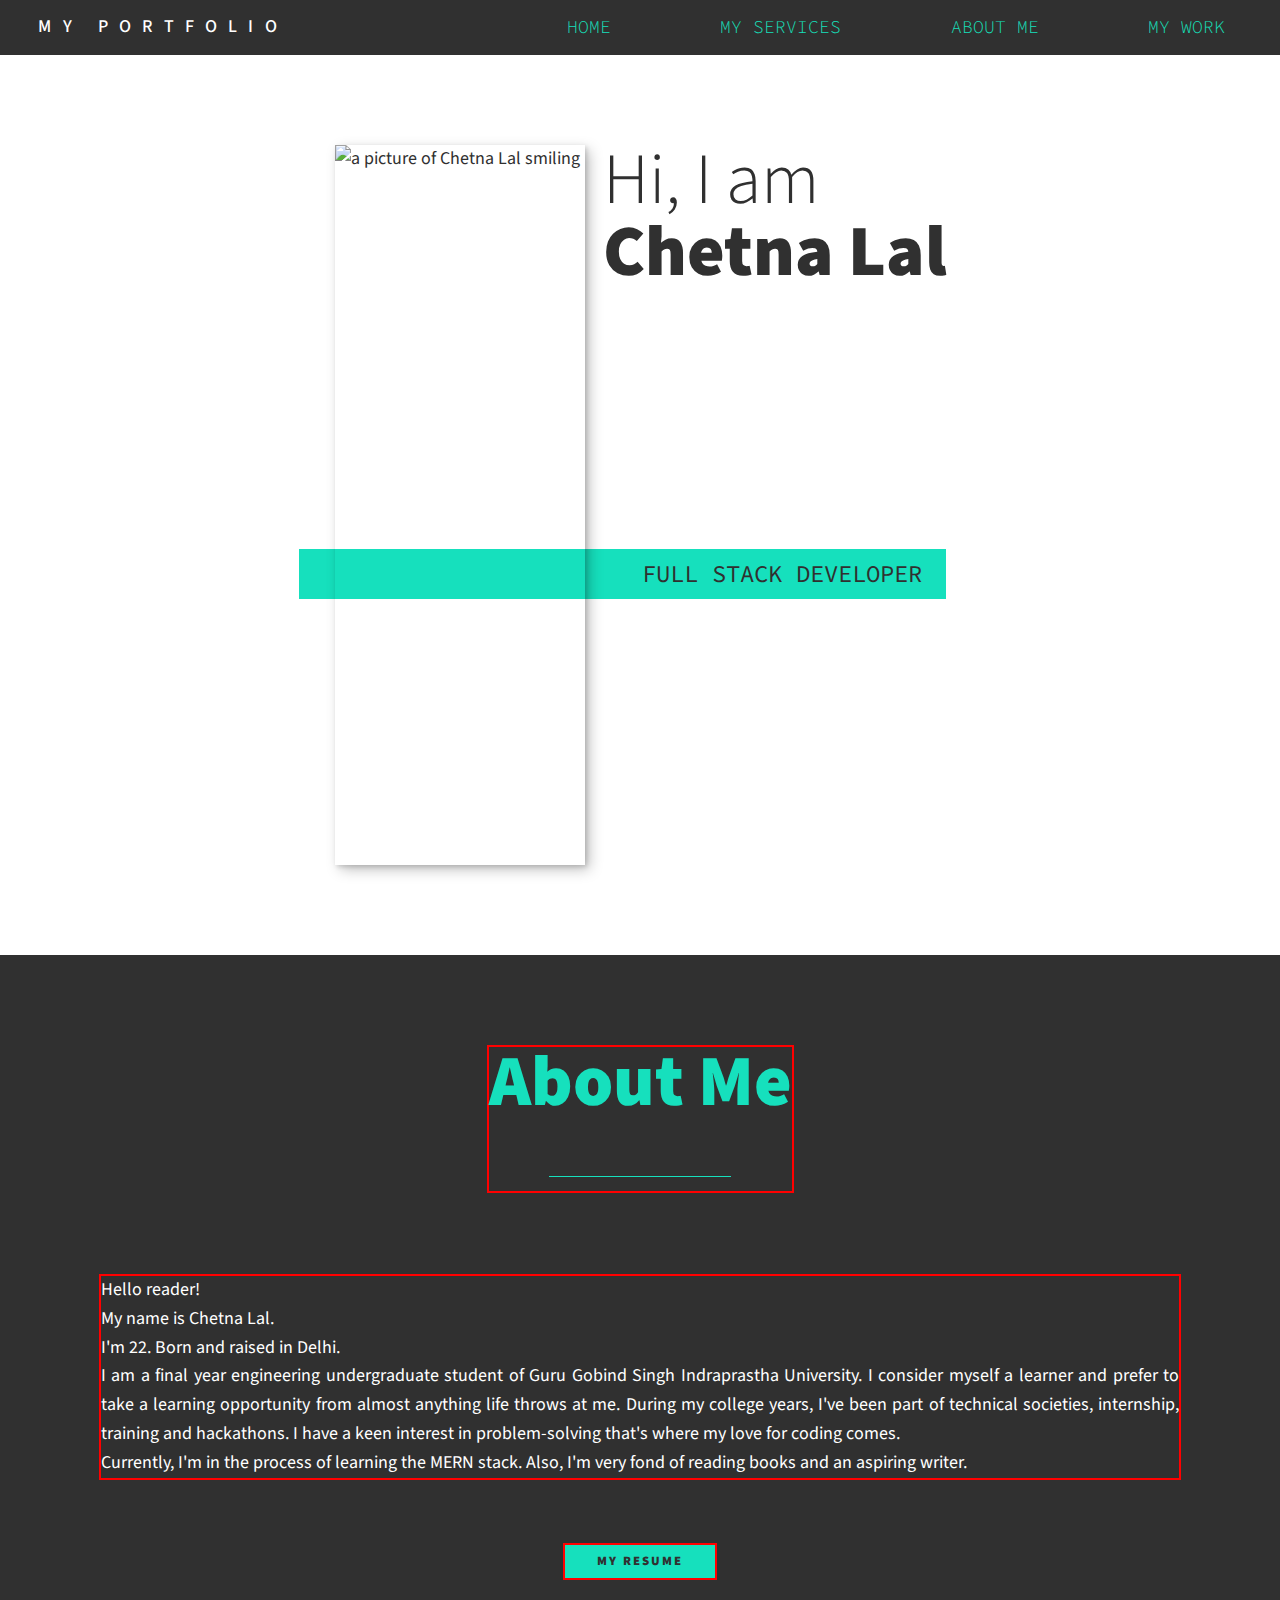
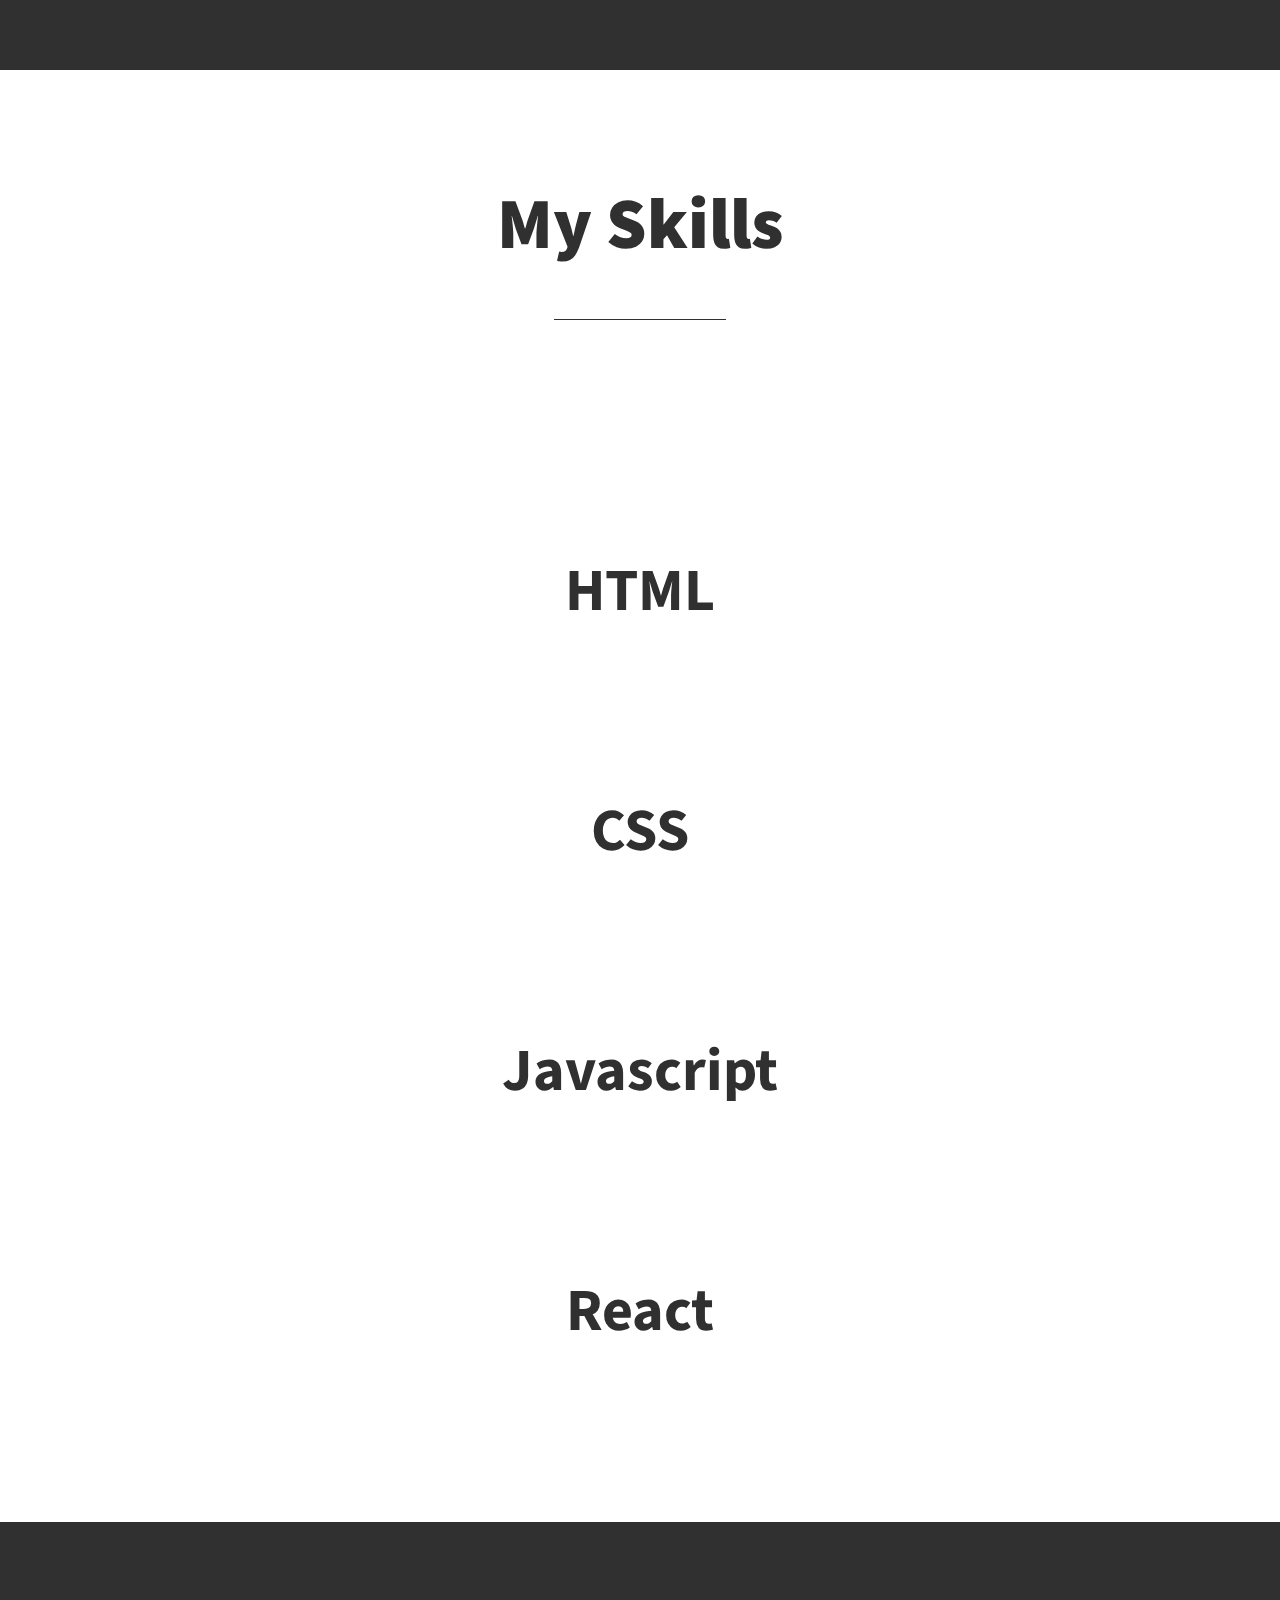
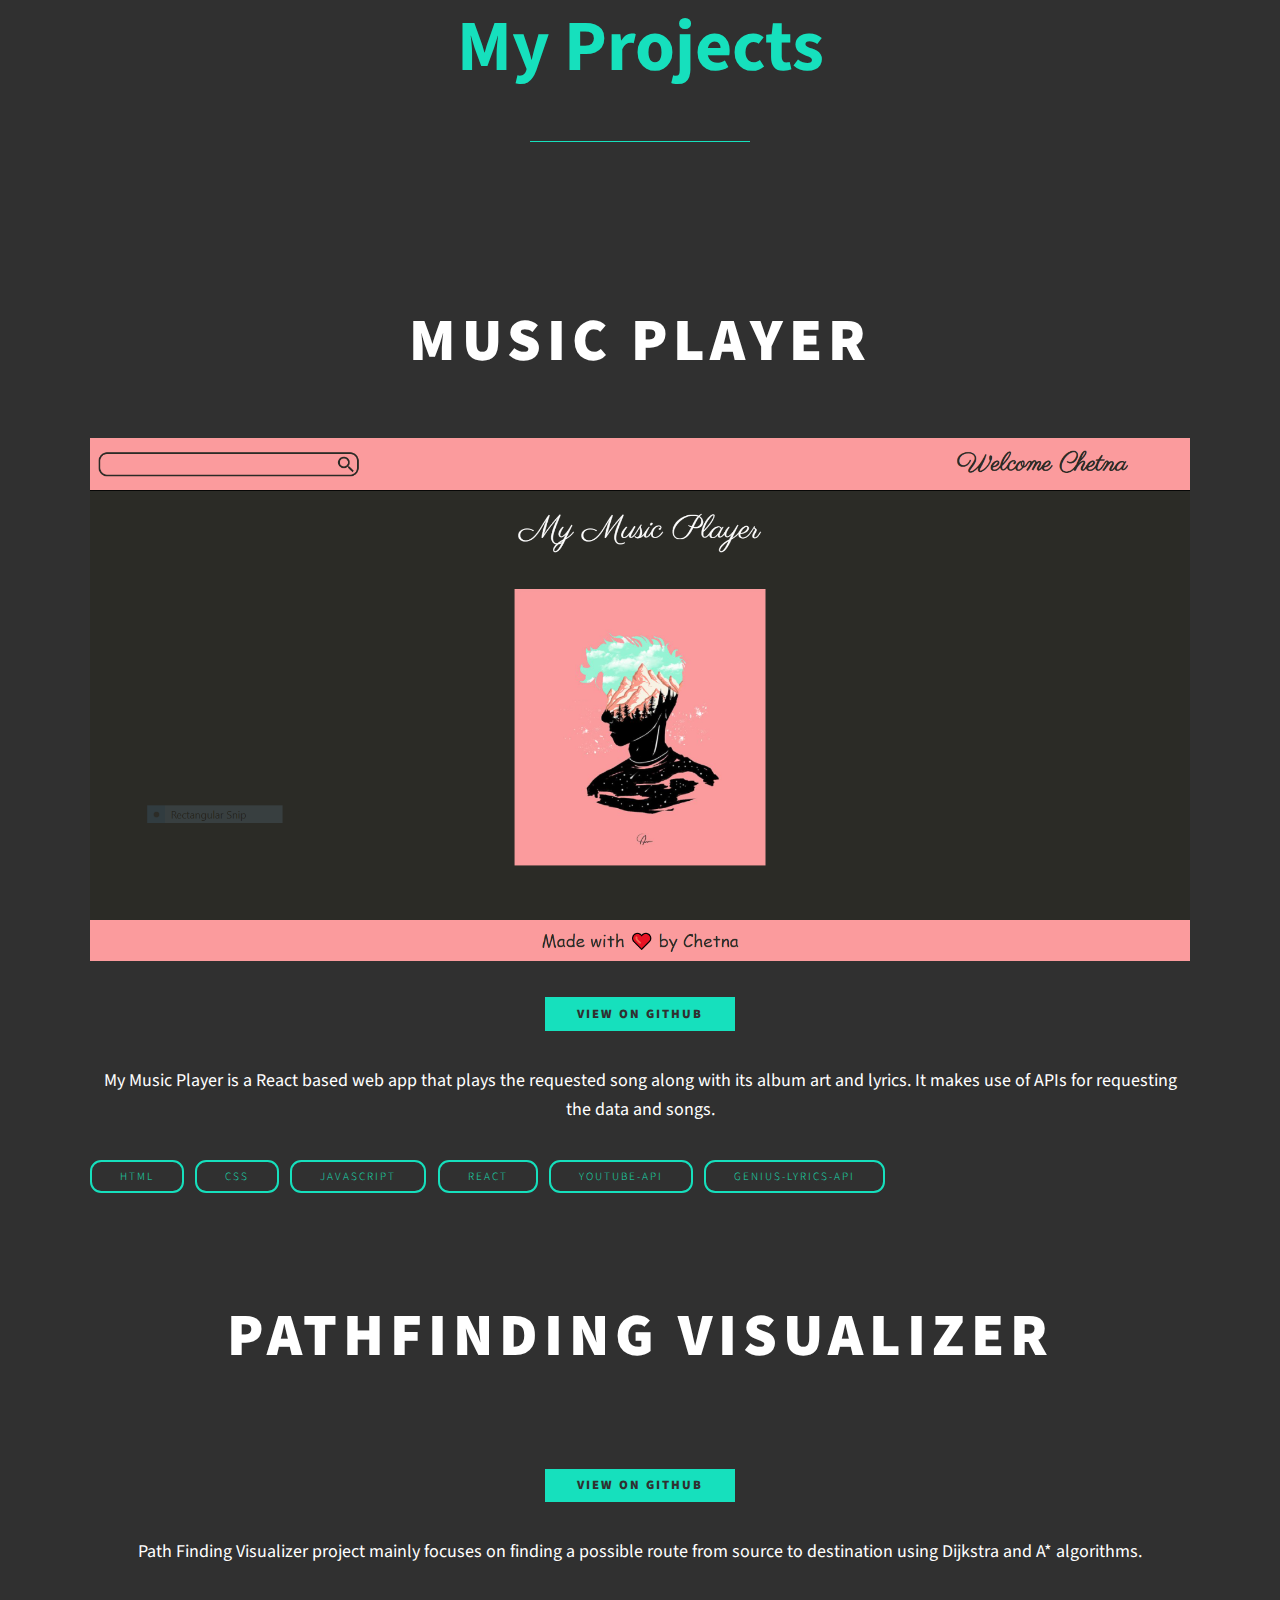
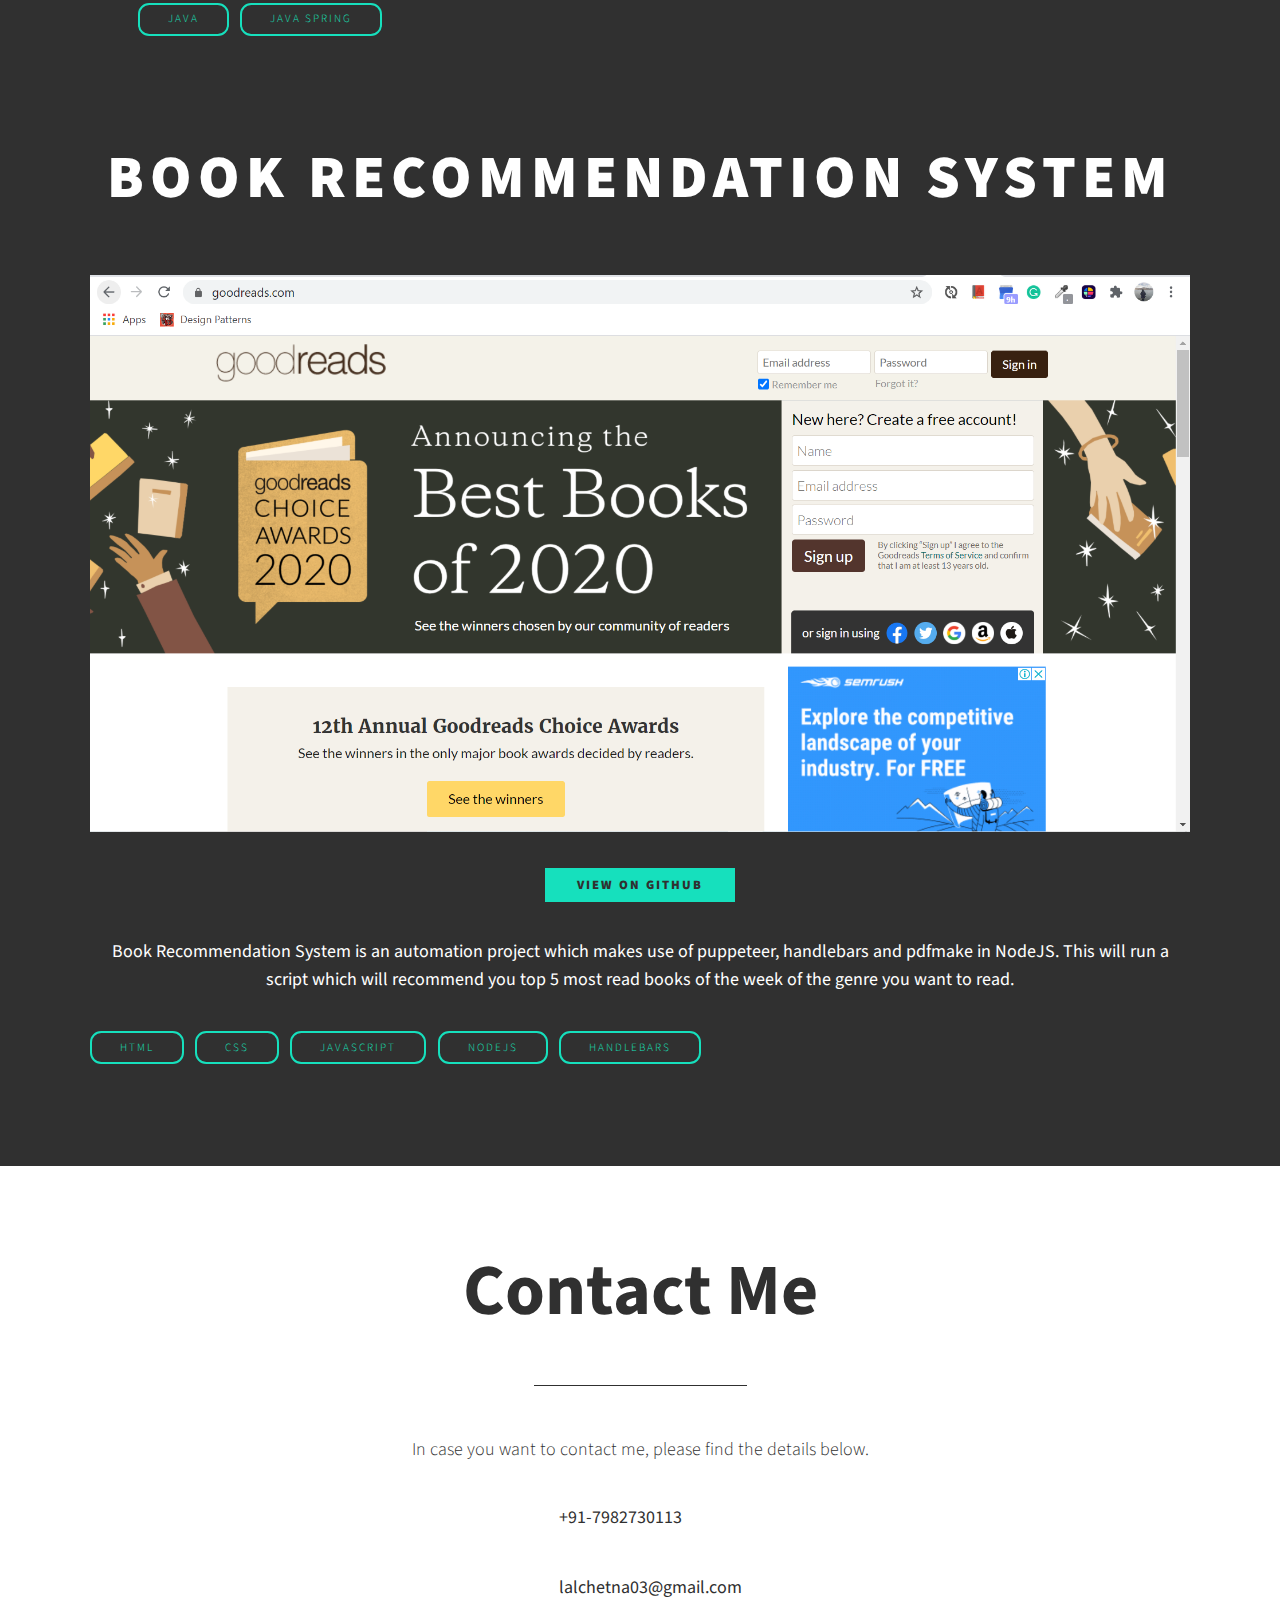
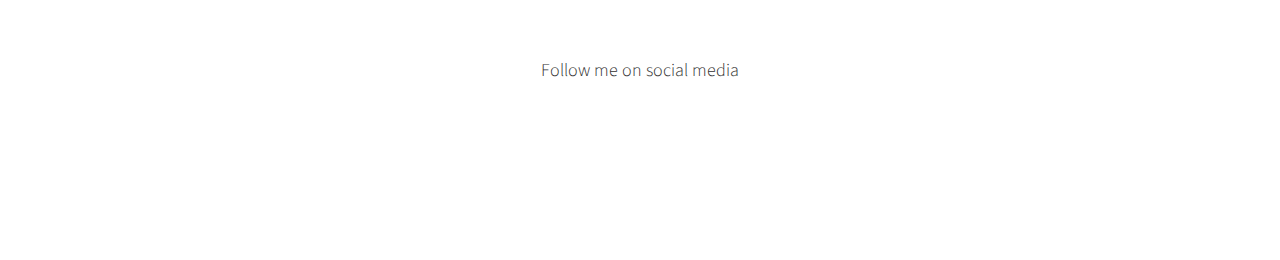
==== index.html @ 68ccd906 "mobile view done" ====
<!DOCTYPE html>
<html lang="en">
<head>
    <meta charset="UTF-8">
    <meta name="viewport" content="width=device-width, initial-scale=1.0">
    <title>Portfolio Website</title>
    <link rel="stylesheet" href="https://cdnjs.cloudflare.com/ajax/libs/normalize/7.0.0/normalize.min.css">
        <link rel="stylesheet" href="https://cdnjs.cloudflare.com/ajax/libs/font-awesome/5.11.2/css/all.css" integrity="sha256-46qynGAkLSFpVbEBog43gvNhfrOj+BmwXdxFgVK/Kvc=" crossorigin="anonymous" />  
        <link href="https://fonts.googleapis.com/css?family=Source+Code+Pro:400,900|Source+Sans+Pro:300,900&display=swap" rel="stylesheet">
        <link rel="stylesheet" href="style.css">
</head>
<body>
    <header>
        <div class="nav__icon">
            My Portfolio
        </div>
        <!-- <nav class="nav__links"> -->
        <ul class="nav__list">
            <li class="nav__item"><a href="#" class="nav__link">Home</a></li>
            <li class="nav__item"><a href="#" class="nav__link">My Services</a></li>
            <li class="nav__item"><a href="#" class="nav__link">About me</a></li>
            <li class="nav__item"><a href="#" class="nav__link">My Work</a></li>
        </ul>
        <div class="burger">
            <div class="line1"></div>
            <div class="line2"></div>
            <div class="line3"></div>
        </div> 
        <!-- </nav> -->
    </header>

    <!--
     Introduction -->
    <section class="intro" id="home">
        <h1 class="section__title section__title--intro">
            Hi, I am <strong>Chetna Lal</strong>
        </h1>
        <p class="section__subtitle section__subtitle--intro">Full Stack Developer</p>
        <img class="intro__img" src="images/me.jpg" alt="a picture of Chetna Lal smiling">
    </section>

    <!-- My services -->
    <section class="about-me" id="about">
        <h2 class="section__title section__title--about">About Me</h2>
        <p class="about__me__desc">
            Hello reader! </br> My name is Chetna Lal. <br>
            I'm 22. Born and raised in Delhi. <br>
            I am a final year engineering undergraduate student of Guru Gobind Singh Indraprastha University. I consider myself a learner and prefer to take a learning opportunity from almost anything life throws at me. During my college years, I've been part of technical societies, internship, training and hackathons. I have a keen interest in problem-solving that's where my love for coding comes. <br>
            Currently, I'm in the process of learning the MERN stack. Also, I'm very fond of reading books and an aspiring writer.
        </p>
        <a href="Chetna Lal - My Resume.pdf" class="btn about__btn" target="_blank">my resume</a>
    </section>

    <section class="section__skill" id="section__skill">
        <h2 class="section__title section__title--skill">My Skills</h2>
        <div class="skill__list">
            <div class="skill skill1">
                <img src="images\html.png" alt="" class="img--skill img--skill1"/>
                <h3 class="skill-name skill1-name">HTML</h3>
            </div>
            <div class="skill skill2">
                <img src="images\css.png" alt="" class="img--skill img--skill2"/>
                <h3 class="skill-name skill2-name">CSS</h3>
            </div>
            <div class="skill skill3">
                <img src="images\javascript.png" alt="" class="img--skill img--skill3"/>
                <h3 class="skill-name skill3-name">Javascript</h3>
            </div>
            <div class="skill skill4">
                <img src="images\react.png" alt="" class="img--skill img--skill4"/>
                <h3 class="skill-name skill4-name">React</h3>
            </div>
        </div>
    </section>

    <section class="section__project" id="section__project">
        <h2 class="section__title section__title--project">My Projects</h2>
        <div class="project__list">
            <div class="project project1">
                <h3 class="project-name project-name1">Music Player</h3>
                <img src="images\musicplayer.PNG" alt="" class="img--project"/>
                <a href="https://github.com/Chetna03/Music-Player" target="_blank"><p class="project--github btn">View on Github</p></a>
                <p class="project-desc">
                    My Music Player is a React based web app that plays the requested song along with its album art and lyrics. It makes use of APIs for requesting the data and songs.
                </p>
                <div class="tech-stack__list">
                    <p class="tech-stack">HTML</p>
                    <p class="tech-stack">CSS</p>
                    <p class="tech-stack">Javascript</p>
                    <p class="tech-stack">React</p>
                    <p class="tech-stack">Youtube-API</p>
                    <p class="tech-stack">Genius-Lyrics-API</p>
                </div>
            </div>

            <div class="project project2">
                <h3 class="project-name project-name2">PathFinding Visualizer</h3>
                <img src="images\image.png" alt="" class="img--project"/>
                <a href="https://github.com/Chetna03/Path-Finding-Visualizer" target="_blank"><p class="project--github btn">View on Github</p>
                <p class="project-desc"></a>
                    Path Finding Visualizer project mainly focuses on finding a possible route from source to destination using Dijkstra and A* algorithms.
                </p>
                <div class="tech-stack__list">
                    <p class="tech-stack">Java</p>
                    <p class="tech-stack">Java spring</p>
                </div>
            </div>

            <div class="project project3">
                <h3 class="project-name project-name3">Book Recommendation System</h3>
                <img src="images\brs.png" alt="" class="img--project"/>
                <a href="https://github.com/Chetna03/Automated-Book-Recommendation-System" target="_blank"><p class="project--github btn">View on Github</p></a>
                <p class="project-desc">
                    Book Recommendation System is an automation project which makes use of puppeteer, handlebars and pdfmake in NodeJS. This will run a script which will recommend you top 5 most read books of the week of the genre you want to read.
                </p>
                <div class="tech-stack__list">
                    <p class="tech-stack">HTML</p>
                    <p class="tech-stack">CSS</p>
                    <p class="tech-stack">Javascript</p>
                    <p class="tech-stack">Nodejs</p>
                    <p class="tech-stack">handlebars</p>
                </div>
            </div>
        </div>
        </div>
    </section>

    <section class="section__contact" id="section__contact">
        <h2 class="section__title section__title--contact">Contact Me</h2>
        <p class="contact-desc">In case you want to contact me, please find the details below.</p>
        <div class="contact--details">
            <div class="contact-icon">
                <i class="fas fa-phone-alt"></i><span>+91-7982730113</span>
            </div>
            <div class="contact-icon">
                <i class="fas fa-envelope"></i><span>lalchetna03@gmail.com</span>
            </div>
        </div>
        <p class="contact-desc">Follow me on social media</p>
        <div class="contact-social-icons">
            <a href="https://www.linkedin.com/in/chetna-lal-91087114b/" target="_black"><i class="fab fa-linkedin"></i></a>
            <a href="https://twitter.com/_ChetnaLal" target="_black"><i class="fab fa-twitter"></i></a>
        </div>
    </section>
        
    <footer>

    </footer>

    <!-- About me -->
    <!-- <section class="about-me" id="about">
        <h2 class="section__title section__title--about">Who I am</h2>
        <p class="section__subtitle section__subtitle--about"></p>
        
        <div class="about-me__body">
            <p></p>
            <p></p>
        </div>
        
        <img src="images/about-me-pic.png" alt="Jane leaning against a bus">
     </section> -->
     
     <!-- My Work -->
     <!-- <section class="my-work" id="work">
         <h2 class="section__title">My work</h2>
         <p class="section__subtitle"></p>
         
         <div class="portfolio">
             Portfolio item 01
             <a href="#" class="portfolio__item">
                 <img src="images/portfolio-01.png" alt="" class="portfolio__img">
             </a>
             
             Portfolio item 02
             <a href="#" class="portfolio__item">
                 <img src="images/portfolio-02.png" alt="" class="portfolio__img">
             </a>
             
             Portfolio item 03
             <a href="#" class="portfolio__item">
                 <img src="images/portfolio-03.png" alt="" class="portfolio__img">
             </a>
             
             Portfolio item 04
             <a href="#" class="portfolio__item">
                 <img src="images/portfolio-04.png" alt="" class="portfolio__img">
             </a>
             
             Portfolio item 05
             <a href="#" class="portfolio__item">
                 <img src="images/portfolio-05.png" alt="" class="portfolio__img">
             </a>
             
             Portfolio item 06
             <a href="#" class="portfolio__item">
                 <img src="images/portfolio-06.png" alt="" class="portfolio__img">
             </a>
             
             Portfolio item 07
             <a href="#" class="portfolio__item">
                 <img src="images/portfolio-07.png" alt="" class="portfolio__img">
             </a>
             
             Portfolio item 08
             <a href="#" class="portfolio__item">
                 <img src="images/portfolio-08.png" alt="" class="portfolio__img">
             </a>
             
             Portfolio item 09
             <a href="#" class="portfolio__item">
                 <img src="images/portfolio-09.png" alt="" class="portfolio__img">
             </a>
             
             Portfolio item 0 0
             <a href="#" class="portfolio__item">
                 <img src="images/portfolio-10.png" alt="" class="portfolio__img">
             </a>
         </div>
     </section> -->

     <!-- Footer -->
     <!-- <footer>
         replace with your own email address
         <a href="mailto:hello@jane.dev" class="footer__link">hello@jane.dev</a>
         <ul class="social-list">
             <li class="social-list__item"><a class="social-list__link" href="https://codepen.io">a</a></li>
             <li class="social-list__item"><a class="social-list__link" href="http://dribbble.com">b</a></li>
             <li class="social-list__item"><a class="social-list__link" href="https://twitter.com">c</a></li>
             <li class="social-list__item"><a class="social-list__link" href="https://github.com">d</a></li>
         </ul>
     </footer> -->

     <script src="script.js"></script>
</body>
</html>
---- style.css ----
*,
*::before,
*::after {
    margin: 0px;
    padding: 0px;
    box-sizing: border-box;
}

/* Custom Properties, update these for your own design */

:root {
    --ff-primary: 'Source Sans Pro', sans-serif;
    --ff-secondary: 'Source Code Pro', monospace;
    
    --fw-reg: 300;
    --fw-bold: 500;
    --fw-bolder: 900;
    
    --clr-light: #fff;
    --clr-dark: #303030;
    --clr-accent: #16e0bd;
    
    --fs-h1: 3rem;
    --fs-h2: 2.25rem;
    --fs-h3: 1.25rem;
    --fs-body: 1rem;
    
    --bs: 0.25em 0.25em 0.75em rgba(0,0,0,.25),
          0.125em 0.125em 0.25em rgba(0,0,0,.15);
}

@media (min-width: 800px) {
    :root {
        --fs-h1: 4.5rem;
        --fs-h2: 3.75rem;
        --fs-h3: 1.5rem;
        --fs-body: 1.125rem;
    }
}

/* General styles */

body {
    background: var(--clr-light);
    color: var(--clr-dark);
    margin: 0;
    font-family: var(--ff-primary);
    font-size: var(--fs-body);
    line-height: 1.6;
}

section{
    padding: 5em 2em;
}

img {
    display: block;
    max-width: 100%;
}

strong { 
    font-weight: var(--fw-bolder);
}

/* :focus {
    outline: 3px solid var(--clr-accent);
    outline-offset: 3px;
} */

/* Buttons */

.btn {
    display: inline-block;
    padding: .5em 2.5em;
    background: var(--clr-accent);
    color: var(--clr-dark);
    text-decoration: none;
    cursor: pointer;
    font-size: .8rem;
    text-transform: uppercase;
    letter-spacing: 2px;
    font-weight: var(--fw-bolder);
    transition: transform 300ms ease;
    /* border: 2px solid red; */
}

.btn:hover {
    transform: scale(1.1);
}

button:focus {
    outline:0 !important;
}

/* Typography */

h1,
h2,
h3 {
    line-height: 1;
    margin: 0;
}

h1 { font-size: var(--fs-h1) }
h2 { font-size: var(--fs-h2) }
h3 { font-size: var(--fs-h3) }

body{
    overflow-x: hidden;
}

header{
    /* border: 2px solid black; */
    display: flex;
    flex-direction: row;
    justify-content: space-between;
    background-color: var(--clr-dark);
    height: 10vh;
    align-items: center;
    /* position: fixed; */
    /* position: fixed; */
    /* right: 0px; */
    /* width: 100%; */
}

.nav__icon{
    color: var(--clr-light);
    text-transform: uppercase;
    letter-spacing: 0.7rem;
    font-weight: var(--fw-bold);
    /* border: 2px solid black; */
    margin-left: 3%;
}

/* .nav__links{
    border: 2px solid black;
    
} */

.nav__list{
    position: absolute;
    /* align-self: flex-end; */
    right: 0px;
    display: flex;
    flex-direction: column;
    justify-content: space-around;
    align-items: center;
    
    /* border: 2px solid red; */
    /* top: 0px; */
    height: 90vh;
    top: 10vh;
    background-color: var(--clr-dark);
    z-index: 5;
    width: 100%;
    transform: translateX(100%);
    transition: transform 0.5s ease-in;
}

.nav__list li{
    list-style: none;
    opacity: 0;
    /* border: 2px solid red; */
}

.nav__list li a{
    text-decoration: none;
    color: var(--clr-accent);
    font-weight: var(--fw-reg);
    font-family: var(--ff-secondary);
    text-transform: uppercase;
    /* text-shadow: var(--clr-dark) 1px 0 10px; */
    /* -webkit-text-stroke: 0.25px black; */
    /* text-shadow: 2px 2px var(--clr-dark); */
}

.nav__active{
    transform: translateX(0%);
}

.burger{
    /* border: 1px solid yellow; */
    display: flex;
    flex-direction: column;
    justify-content: space-between;
    align-items: center;
    height: 4vh;
    margin-right: 5%;
    cursor: pointer;
    
}


.burger div{
    width: 25px;
    background-color: var(--clr-light);
    height: 3px;
    transition: all 0.5s ease;
}

@keyframes navLinkFade{
    from{
        opacity: 0;
        transform: translateX(50px);
    }
    to{
        opacity: 1;
        transform: translateX(0px);
    }
}

.cross .line1{
    transform: rotate(-45deg) translate(-10px,2px);
}

.cross .line2{
    opacity: 0;
}

.cross .line3{
    transform: rotate(45deg) translate(-11px,-3px);
}

section{
    /* border: 2px solid blue; */
}

.section__title {
    margin-bottom: .25em;
    font-size: var(--fs-h1);
    /* text-transform: uppercase; */
}

.section__title--intro {
    font-weight: var(--fw-reg);
}

.section__title--intro strong {
    display: block;
}

.section__subtitle {
    margin: 0;
    font-size: var(--fs-h3);
}

.section__subtitle--intro
{
    background: var(--clr-accent);
    padding: .25em 1em;
    font-family: var(--ff-secondary);
    margin-bottom: 1em;
    text-transform: uppercase;
}


.about-me{
    display: flex;
    flex-direction: column;
    justify-content: center;
    align-items: center;
    background-color: var(--clr-dark);
}

.section__title--about{
    /* border: 2px solid red; */
    font-weight: var(--fw-bolder);
    color: var(--clr-accent);
}

.about__me__desc{
    /* border: 2px solid red; */
    text-align: justify;
    margin: 3.5em;
    color: var(--clr-light);
}

.section__title--about::after{
    content: '';
  position: relative;
  /* border: 1px solid white; */
  /* left: 0; */
  display: inline-block;
  /* margin: 0px auto; */
  height: .1em;
  /* left: 1em; */
  width: 60%;
  left: 20%;
  border-bottom: 1px solid var(--clr-accent);
  /* margin-top: 15px; */
  /* background-color: yellow; */
  /* border: 2px solid yellow; */
}


.about__btn{
    /* border: 2px solid red; */
}


/* header */

/* nav { display: none; } */

/*  Intro section  */

/* .intro {
    position: relative;
} */

.intro__img {
    box-shadow: var(--bs);
}

.section__subtitle--intro {
    display: inline-block;
}


.section__skill{
    display: flex;
    flex-direction: column;
    justify-content: center;
    align-items: center;
    font-size: var(--fs-h2);
    padding: 2em 2em;
    /* background-color: var(--clr-light); */
}

.section__title--skill{
    /* background-color: var(--clr-accent); */
    /* border: 2px solid black; */
    /* margin-bottom: 5rem; */
    font-weight: var(--fw-bolder);
}

.section__title--skill::after{
    content: '';
  position: relative;
  /* left: 0; */
  display: inline-block;
  /* margin: 0px auto; */
  height: .1em;
  width: 60%;
  left: 20%;
  border-bottom: 1px solid var(--clr-dark);
}

.skill__list{
    /* border: 2px solid black; */
    display: flex;
    flex-direction: column;
    /* padding: 1em; */
    /* justify-content: space-between; */
    margin-top: 1.5em;
    align-items: center;
}

.skill{
    /* border: 2px solid black; */
    display: flex;
    flex-direction: column;
    justify-content: center;
    align-items: center;
    padding: 1em 2.5em;
    /* margin: 2rem; */
}

.img--skill{
    /* border: 2px solid black; */
    /* height: 20px;
    width: 20px; */
    
}

.skill-name{
    padding-top: 1em;
    font-size: var(--fs-h2);
}


.section__project{
    background-color: var(--clr-dark);
    display: flex;
    display: flex;
    flex-direction: column;
    justify-content: center;
    align-items: center;
    color: var(--clr-light);
}

.section__title--project{
    color: var(--clr-accent);
    /* border: 2px solid black; */
}

.section__title--project::after{
    content: '';
  position: relative;
  /* border: 1px solid white; */
  /* left: 0; */
  display: inline-block;
  /* margin: 0px auto; */
  height: .1em;
  /* left: 1em; */
  width: 60%;
  left: 20%;
  border-bottom: 1px solid var(--clr-accent);
}

.project-name{
    /* border: 2px solid rgb(70, 64, 64); */
    font-size: var(--fs-h2);
    font-weight: var(--fw-bolder);
    font-family: var(--ff-primary);
    text-transform: uppercase;
    margin: 1em 0px;
    /* border: 2px solid black; */
    text-align: center;
    line-height: 1.2em;
    letter-spacing: .1em;
}

.project__list{
    /* background-color: white; */
    display: flex;
    flex-direction: column;
    justify-content: center;
    align-items: center;
    /* border: 2px solid black; */
    padding: 0em 3em;
    padding-top: 2em;
}

.project{
    /* border: 2px solid black; */
    display: flex;
    flex-direction: column;
    justify-content: center;
    align-items: center;
    /* border: 2px solid rgb(58, 53, 53); */
    padding-top: 2em;
}

.img--project{
    /* border: 2px solid black; */
    margin-bottom: 2em;
    /* padding: 2em; */
    /* min-width: 200px; */
}

/* .project-name{
    border: 2px solid black;
    font-size: var(--fs-h3);
} */

.project--github{
    /* border: 2px solid black; */
    /* font-size: var(--fs-h3); */
    /* margin: 2em; */
    /* padding: .5em; */
}

.project-desc{
    /* border: 2px solid black; */
    text-align: center;
    margin: 2em 0px;
}

.tech-stack__list{
    /* border: 2px solid black; */
    width: 100%;
    display: flex;
    flex-direction: row;
    flex-wrap: wrap;
    justify-content: flex-start;
    /* padding: 1em; */
    

}

.tech-stack{
    border: 2px solid var(--clr-accent);
    margin-right: 1em;
    margin-bottom: 1em;
    display: inline-block;
    padding: .5em 2.5em;
    /* background: var(--clr-accent); */
    color: var(--clr-accent);
    text-decoration: none;
    /* cursor: pointer; */
    font-size: .7rem;
    font-family: var(--ff-primary);
    text-transform: uppercase;
    letter-spacing: 2px;
    font-weight: var(--fw-reg);
    border-radius: 1em;
    /* transition: transform 200ms ease-in-out; */
}


.section__contact{
    background-color: var(--clr-light);
    display: flex;
    display: flex;
    flex-direction: column;
    justify-content: center;
    align-items: center;
    color: var(--clr-dark);
}


.section__title--contact{
    color: var(--clr-dark);
    /* border: 2px solid black; */
}

.section__title--contact::after{
    content: '';
    position: relative;
    /* border: 1px solid white; */
    /* left: 0; */
    display: inline-block;
    /* margin: 0px auto; */
    height: .1em;
    /* left: 1em; */
    width: 60%;
    left: 20%;
    border-bottom: 1px solid var(--clr-dark);
}

.contact-desc{
    /* border: 1px solid red; */
    margin-top: 1em;
    font-weight: var(--fw-reg);
}

.contact--details{
    /* border: 1px solid green; */
    display: flex;
    flex-direction: column;
    padding: 1em;
    
}

.contact-icon{
    /* border: 1px solid purple; */
    padding: 1em;
}

.fas{
    margin-right: 1em;
    font-size: 1.3rem;
}

.contact-social-icons{
    /* border: 1px solid purple; */
    padding: 1em;
}

.fab{
    /* border: 1px solid black; */
    font-size: 1.9rem;
    padding: .5em;
    color: var(--clr-dark);
}

/* .fa-phone-alt{
    border: 1px solid black;
    padding: 1em;
} */





/*  My services section  */

/* .my-services {
    background-color: var(--clr-dark);
    background-image: url(../img/services-bg.jpg);
    background-size: cover;
    background-blend-mode: multiply;
    color: var(--clr-light);
    text-align: center;
}

.section__title--services {
    color: var(--clr-accent);
    position: relative;
}

.section__title--services::after {
    content: '';
    display: block;
    width: 2em;
    height: 1px;
    margin: 0.5em auto 1em;
    background: var(--clr-light);
    opacity: 0.25;
}

.services {
    margin-bottom: 4em;
}

.service {
    max-width: 500px;
    margin: 0 auto;
} */


@media (min-width: 600px) {

    header{
        /* border: 2px solid black; */
        display: flex;
        flex-direction: row;
        justify-content: space-between;
        background-color: var(--clr-light);
        height: 10vh;
        align-items: center;
    }

    .nav__icon{
        color: var(--clr-light);
        text-transform: uppercase;
        letter-spacing: 0.7rem;
        /* border: 2px solid black; */
        margin-left: 3%;
    }

    /* .nav__links{
        border: 2px solid black;
        
    } */

    .nav__list{
        display: flex;
        flex-direction: row;
        color: var(--clr-light);
        /* border: 2px solid black; */
        width: 60%;
        height: 100%;
        justify-content: space-around;
    }

    .nav__list li{
        list-style: none;
        
    }

    .nav__list li a{
        text-decoration: none;
        color: var(--clr-accent);
        font-weight: var(--fw-bold);
        font-family: var(--ff-secondary);
        text-transform: uppercase;
    }

    .intro {
        display: grid;
        /* border: 2px solid black; */
        /* padding: 10%; */
        /* width: 80%; */
        width: min-content;
        margin: 0 auto;
        /* justify-content: center; */
        grid-column-gap: 1em;
        grid-template-areas: 
            "img title"
            "img subtitle";
        grid-template-columns: min-content max-content;
    }
    
    .intro__img {
        /* border: 2px solid black; */
        grid-area: img;
        min-width: 250px;
        position: relative;
        z-index: 2;
    }    
    
    .section__title--intro{
        /* border: 2px solid black; */
    }

    .section__subtitle--intro {
        /* border: 2px solid black; */
        align-self: start;
        grid-column: -1 / 1;
        grid-row: 2;
        text-align: right;
        position: relative;
        left: -1.5em;
        width: calc(100% + 1.5em);
    }
}


@media (min-width: 750px){
    header{
        background-color: var(--clr-accent);
    }
}


@media (min-width: 800px) {


    header{
        /* border: 2px solid black; */
        display: flex;
        flex-direction: row;
        justify-content: space-between;
        background-color: var(--clr-dark);
        height: 55px;
        align-items: center;
    }

    .nav__icon{
        color: var(--clr-light);
        text-transform: uppercase;
        letter-spacing: 0.7rem;
        font-weight: var(--fw-bold);
        /* border: 2px solid black; */
        margin-left: 3%;
    }

    /* .nav__links{
        border: 2px solid black;
        
    } */

    .nav__list{
        display: flex;
        flex-direction: row;
        color: var(--clr-light);
        /* border: 2px solid yellow; */
        width: 60%;
        justify-content: space-around;
        transform: none;
        position: static;
        
    }

    .nav__list li{
        list-style: none;
        opacity: 1;
    }

    .nav__list li a{
        text-decoration: none;
        color: var(--clr-accent);
        font-weight: var(--fw-reg);
        font-family: var(--ff-secondary);
        text-transform: uppercase;
        
        /* text-shadow: var(--clr-dark) 1px 0 10px; */
        /* -webkit-text-stroke: 0.25px black; */
        /* text-shadow: 2px 2px var(--clr-dark); */
    }

    .burger{
        display: none;
    }

    .intro{
        /* border: 2px solid red; */
        height: 100vh;
    }

    .about-me{
        display: flex;
        flex-direction: column;
        justify-content: center;
        align-items: center;
    }

    .section__title--about{
        border: 2px solid red;
    }

    .about__me__desc{
        border: 2px solid red;
    }

    .about__btn{
        border: 2px solid red;
    }

    /* .services {
        display: flex;
        max-width: 1000px;
        margin-left: auto;
        margin-right: auto;
    }
    
    .service + .service {
        margin-left: 2em;
    } */
}
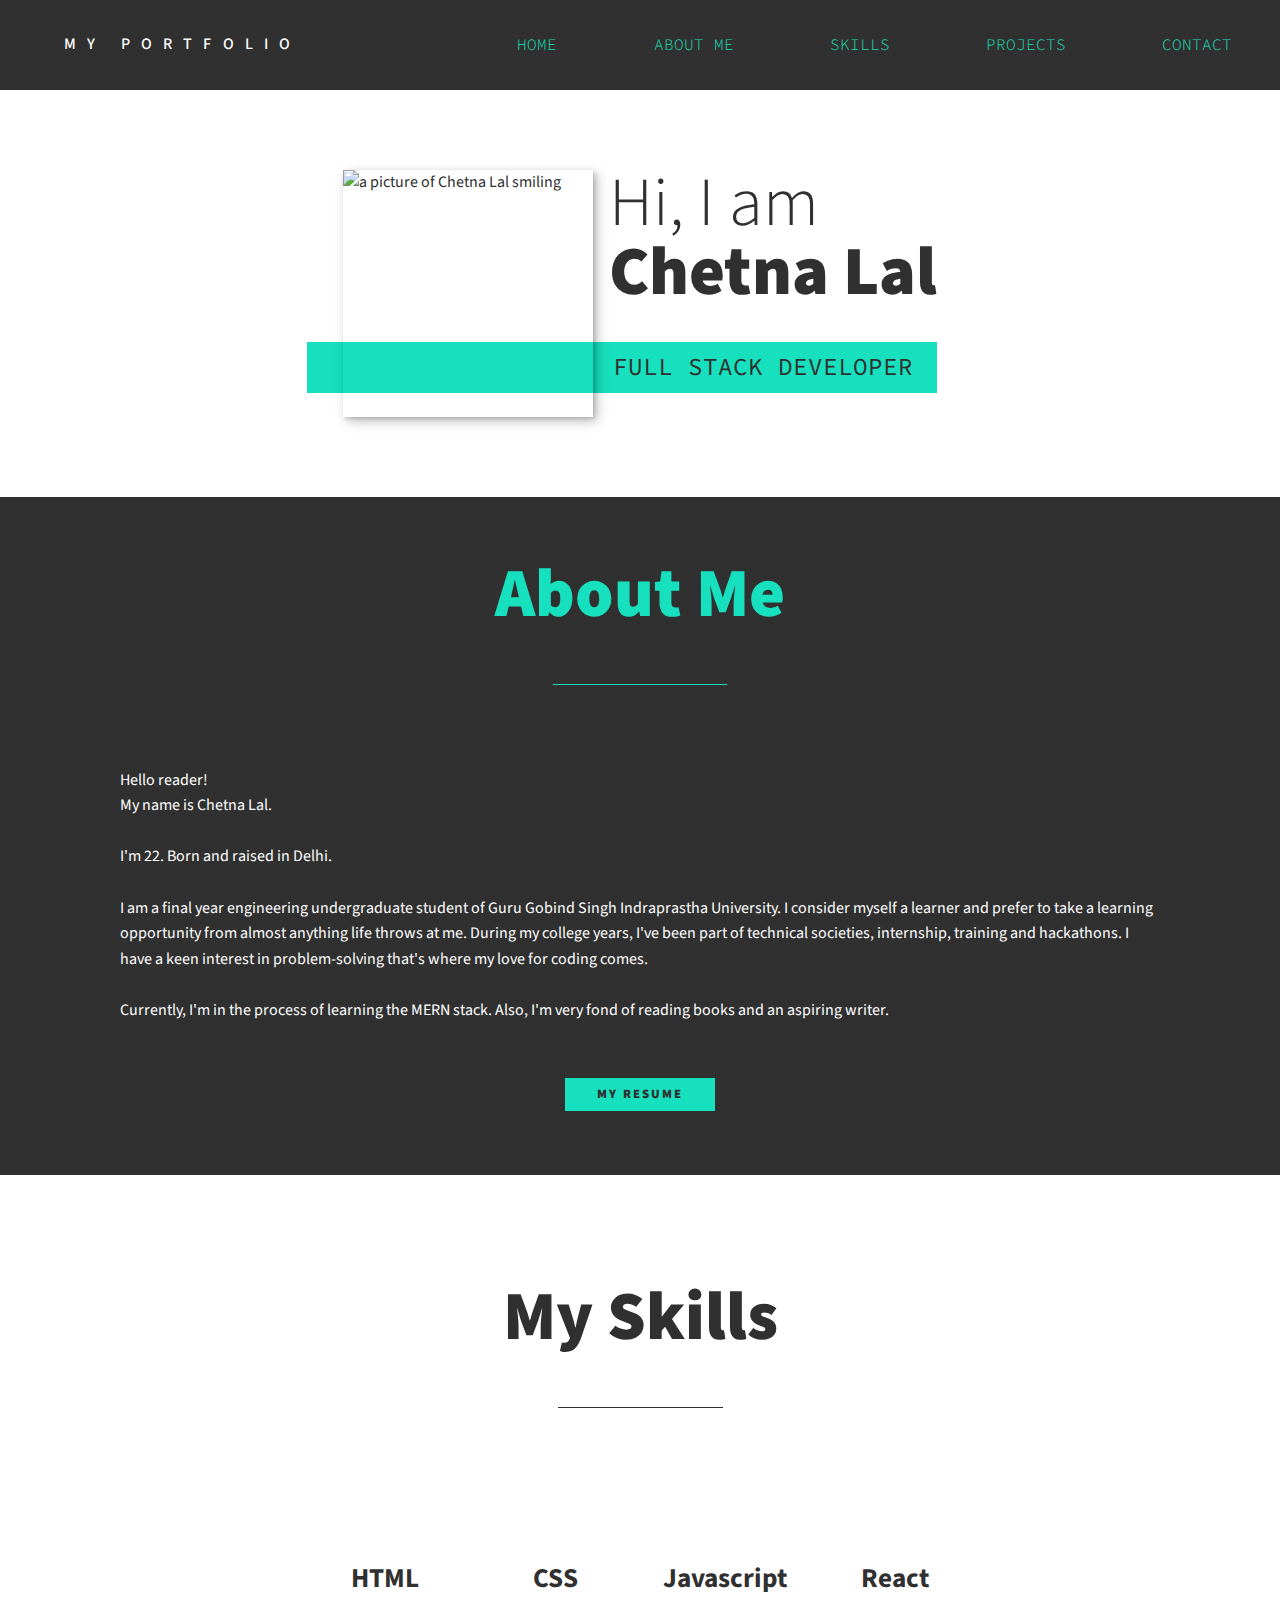
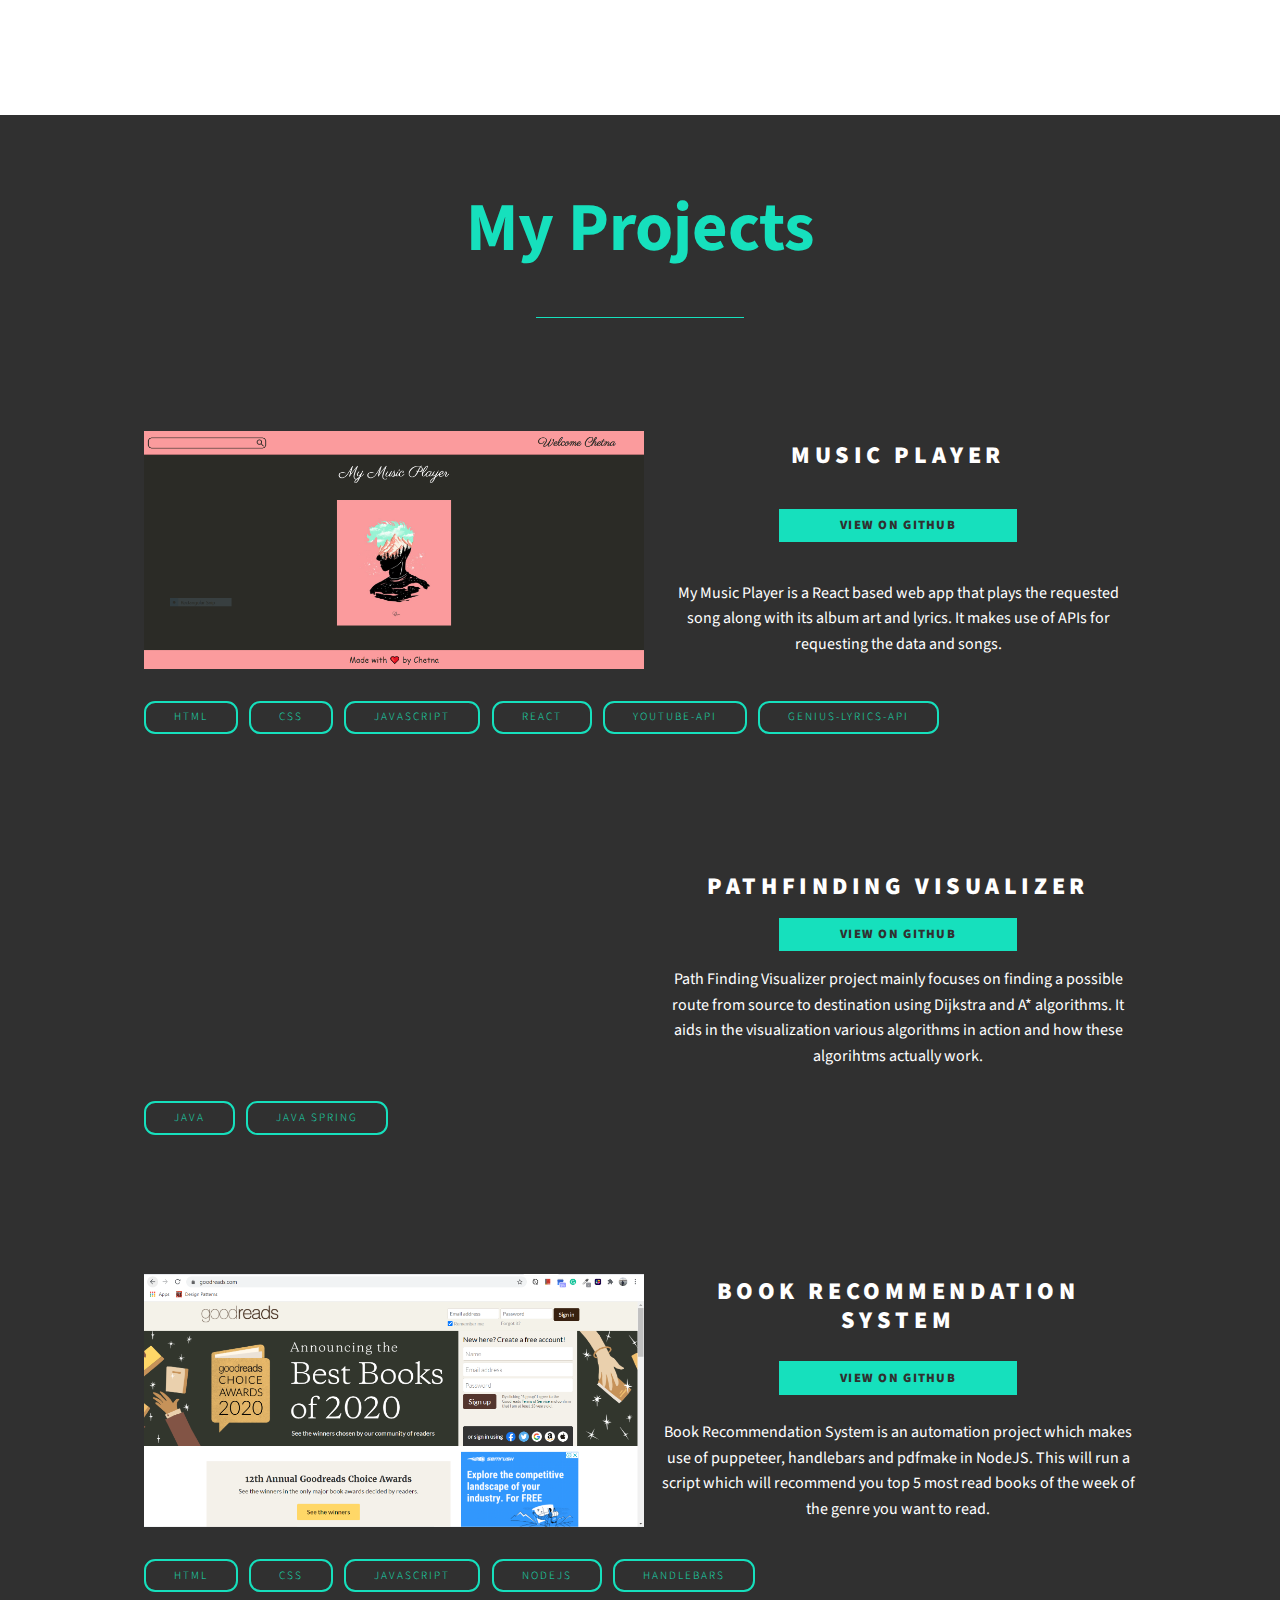
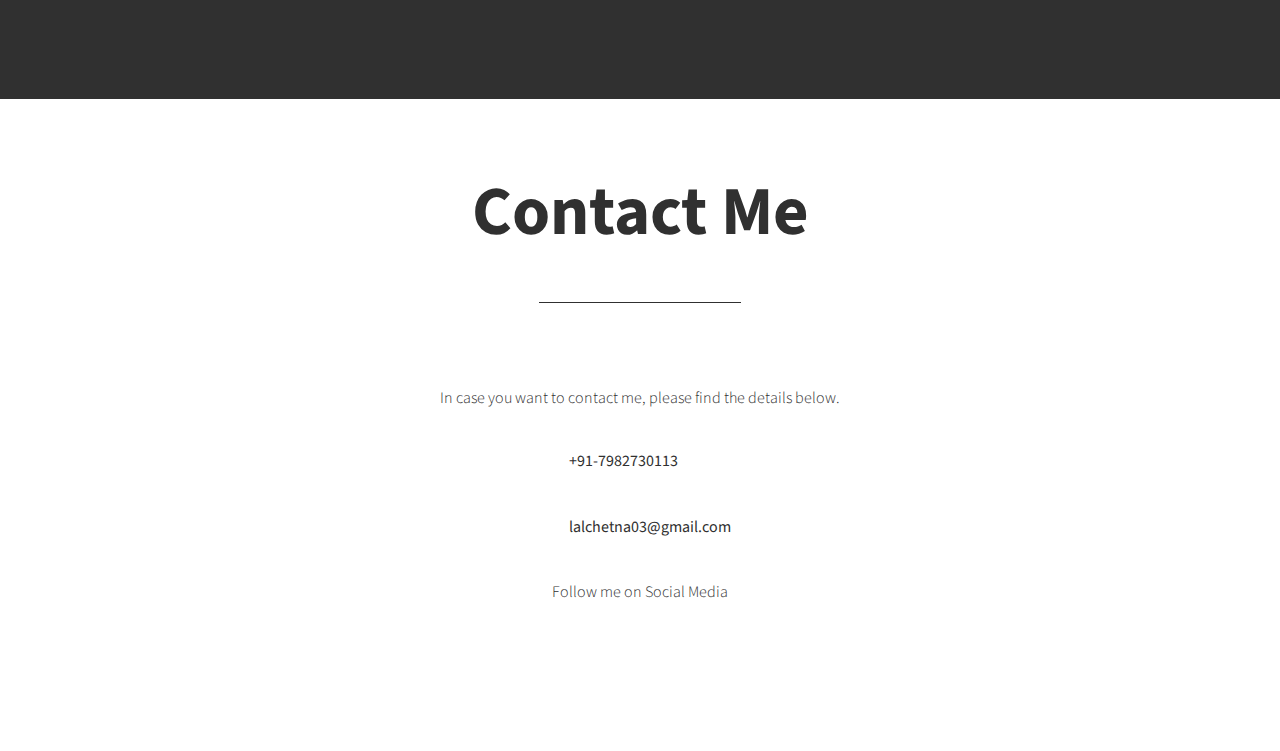
==== commit ee20344b: "first complete" ====
--- a/index.html
+++ b/index.html
@@ -16,10 +16,11 @@
         </div>
         <!-- <nav class="nav__links"> -->
         <ul class="nav__list">
-            <li class="nav__item"><a href="#" class="nav__link">Home</a></li>
-            <li class="nav__item"><a href="#" class="nav__link">My Services</a></li>
-            <li class="nav__item"><a href="#" class="nav__link">About me</a></li>
-            <li class="nav__item"><a href="#" class="nav__link">My Work</a></li>
+            <li class="nav__item"><a href="#home" class="nav__link">Home</a></li>
+            <li class="nav__item"><a href="#about" class="nav__link">About Me</a></li>
+            <li class="nav__item"><a href="#section__skill" class="nav__link">Skills</a></li>
+            <li class="nav__item"><a href="#section__project" class="nav__link">Projects</a></li>
+            <li class="nav__item"><a href="#section__contact" class="nav__link">Contact</a></li>
         </ul>
         <div class="burger">
             <div class="line1"></div>
@@ -32,7 +33,7 @@
     <!--
      Introduction -->
     <section class="intro" id="home">
-        <h1 class="section__title section__title--intro">
+        <h1 class="section__title-name section__title--intro">
             Hi, I am <strong>Chetna Lal</strong>
         </h1>
         <p class="section__subtitle section__subtitle--intro">Full Stack Developer</p>
@@ -43,9 +44,9 @@
     <section class="about-me" id="about">
         <h2 class="section__title section__title--about">About Me</h2>
         <p class="about__me__desc">
-            Hello reader! </br> My name is Chetna Lal. <br>
-            I'm 22. Born and raised in Delhi. <br>
-            I am a final year engineering undergraduate student of Guru Gobind Singh Indraprastha University. I consider myself a learner and prefer to take a learning opportunity from almost anything life throws at me. During my college years, I've been part of technical societies, internship, training and hackathons. I have a keen interest in problem-solving that's where my love for coding comes. <br>
+            Hello reader! </br> My name is Chetna Lal. <br><br>
+            I'm 22. Born and raised in Delhi. <br><br>
+            I am a final year engineering undergraduate student of Guru Gobind Singh Indraprastha University. I consider myself a learner and prefer to take a learning opportunity from almost anything life throws at me. During my college years, I've been part of technical societies, internship, training and hackathons. I have a keen interest in problem-solving that's where my love for coding comes. <br><br>
             Currently, I'm in the process of learning the MERN stack. Also, I'm very fond of reading books and an aspiring writer.
         </p>
         <a href="Chetna Lal - My Resume.pdf" class="btn about__btn" target="_blank">my resume</a>
@@ -98,7 +99,7 @@
                 <img src="images\image.png" alt="" class="img--project"/>
                 <a href="https://github.com/Chetna03/Path-Finding-Visualizer" target="_blank"><p class="project--github btn">View on Github</p>
                 <p class="project-desc"></a>
-                    Path Finding Visualizer project mainly focuses on finding a possible route from source to destination using Dijkstra and A* algorithms.
+                    Path Finding Visualizer project mainly focuses on finding a possible route from source to destination using Dijkstra and A* algorithms. It aids in the visualization various algorithms in action and how these algorihtms actually work.
                 </p>
                 <div class="tech-stack__list">
                     <p class="tech-stack">Java</p>
@@ -136,7 +137,7 @@
                 <i class="fas fa-envelope"></i><span>lalchetna03@gmail.com</span>
             </div>
         </div>
-        <p class="contact-desc">Follow me on social media</p>
+        <p class="contact-desc">Follow me on Social Media</p>
         <div class="contact-social-icons">
             <a href="https://www.linkedin.com/in/chetna-lal-91087114b/" target="_black"><i class="fab fa-linkedin"></i></a>
             <a href="https://twitter.com/_ChetnaLal" target="_black"><i class="fab fa-twitter"></i></a>
@@ -147,89 +148,6 @@
 
     </footer>
 
-    <!-- About me -->
-    <!-- <section class="about-me" id="about">
-        <h2 class="section__title section__title--about">Who I am</h2>
-        <p class="section__subtitle section__subtitle--about"></p>
-        
-        <div class="about-me__body">
-            <p></p>
-            <p></p>
-        </div>
-        
-        <img src="images/about-me-pic.png" alt="Jane leaning against a bus">
-     </section> -->
-     
-     <!-- My Work -->
-     <!-- <section class="my-work" id="work">
-         <h2 class="section__title">My work</h2>
-         <p class="section__subtitle"></p>
-         
-         <div class="portfolio">
-             Portfolio item 01
-             <a href="#" class="portfolio__item">
-                 <img src="images/portfolio-01.png" alt="" class="portfolio__img">
-             </a>
-             
-             Portfolio item 02
-             <a href="#" class="portfolio__item">
-                 <img src="images/portfolio-02.png" alt="" class="portfolio__img">
-             </a>
-             
-             Portfolio item 03
-             <a href="#" class="portfolio__item">
-                 <img src="images/portfolio-03.png" alt="" class="portfolio__img">
-             </a>
-             
-             Portfolio item 04
-             <a href="#" class="portfolio__item">
-                 <img src="images/portfolio-04.png" alt="" class="portfolio__img">
-             </a>
-             
-             Portfolio item 05
-             <a href="#" class="portfolio__item">
-                 <img src="images/portfolio-05.png" alt="" class="portfolio__img">
-             </a>
-             
-             Portfolio item 06
-             <a href="#" class="portfolio__item">
-                 <img src="images/portfolio-06.png" alt="" class="portfolio__img">
-             </a>
-             
-             Portfolio item 07
-             <a href="#" class="portfolio__item">
-                 <img src="images/portfolio-07.png" alt="" class="portfolio__img">
-             </a>
-             
-             Portfolio item 08
-             <a href="#" class="portfolio__item">
-                 <img src="images/portfolio-08.png" alt="" class="portfolio__img">
-             </a>
-             
-             Portfolio item 09
-             <a href="#" class="portfolio__item">
-                 <img src="images/portfolio-09.png" alt="" class="portfolio__img">
-             </a>
-             
-             Portfolio item 0 0
-             <a href="#" class="portfolio__item">
-                 <img src="images/portfolio-10.png" alt="" class="portfolio__img">
-             </a>
-         </div>
-     </section> -->
-
-     <!-- Footer -->
-     <!-- <footer>
-         replace with your own email address
-         <a href="mailto:hello@jane.dev" class="footer__link">hello@jane.dev</a>
-         <ul class="social-list">
-             <li class="social-list__item"><a class="social-list__link" href="https://codepen.io">a</a></li>
-             <li class="social-list__item"><a class="social-list__link" href="http://dribbble.com">b</a></li>
-             <li class="social-list__item"><a class="social-list__link" href="https://twitter.com">c</a></li>
-             <li class="social-list__item"><a class="social-list__link" href="https://github.com">d</a></li>
-         </ul>
-     </footer> -->
-
      <script src="script.js"></script>
 </body>
 </html>--- a/style.css
+++ b/style.css
@@ -6,8 +6,6 @@
     box-sizing: border-box;
 }
 
-/* Custom Properties, update these for your own design */
-
 :root {
     --ff-primary: 'Source Sans Pro', sans-serif;
     --ff-secondary: 'Source Code Pro', monospace;
@@ -20,25 +18,29 @@
     --clr-dark: #303030;
     --clr-accent: #16e0bd;
     
-    --fs-h1: 3rem;
-    --fs-h2: 2.25rem;
-    --fs-h3: 1.25rem;
+    --fs-h1: 2.9rem;
+    --fs-h2: 1.75rem;
+    --fs-h3: 1.7rem;
     --fs-body: 1rem;
     
     --bs: 0.25em 0.25em 0.75em rgba(0,0,0,.25),
           0.125em 0.125em 0.25em rgba(0,0,0,.15);
-}
-
-@media (min-width: 800px) {
-    :root {
-        --fs-h1: 4.5rem;
-        --fs-h2: 3.75rem;
-        --fs-h3: 1.5rem;
-        --fs-body: 1.125rem;
-    }
-}
-
-/* General styles */
+    /* border: 2px solid green; */
+    width: 100%;      
+}
+
+
+@media (min-width: 321px){
+
+    /* :root {
+        --fs-h1: 3.4rem;
+        --fs-h2: 1.3rem;
+        --fs-h3: 1.3rem;
+        --fs-body: 1.3rem;
+    } */
+    
+}
+
 
 body {
     background: var(--clr-light);
@@ -49,8 +51,11 @@
     line-height: 1.6;
 }
 
+
 section{
+    /* border: 1px solid black; */
     padding: 5em 2em;
+    width: 100%;
 }
 
 img {
@@ -61,13 +66,6 @@
 strong { 
     font-weight: var(--fw-bolder);
 }
-
-/* :focus {
-    outline: 3px solid var(--clr-accent);
-    outline-offset: 3px;
-} */
-
-/* Buttons */
 
 .btn {
     display: inline-block;
@@ -82,6 +80,7 @@
     font-weight: var(--fw-bolder);
     transition: transform 300ms ease;
     /* border: 2px solid red; */
+    margin-top: 3em;
 }
 
 .btn:hover {
@@ -91,8 +90,6 @@
 button:focus {
     outline:0 !important;
 }
-
-/* Typography */
 
 h1,
 h2,
@@ -105,22 +102,23 @@
 h2 { font-size: var(--fs-h2) }
 h3 { font-size: var(--fs-h3) }
 
-body{
+/* body{
     overflow-x: hidden;
-}
+} */
 
 header{
-    /* border: 2px solid black; */
+    /* border: 2px solid pink; */
     display: flex;
     flex-direction: row;
     justify-content: space-between;
     background-color: var(--clr-dark);
     height: 10vh;
     align-items: center;
-    /* position: fixed; */
+    /* border: 2px solid yellow; */
+    /* font-size: 1rem; */
     /* position: fixed; */
     /* right: 0px; */
-    /* width: 100%; */
+    width: 100%;
 }
 
 .nav__icon{
@@ -128,14 +126,12 @@
     text-transform: uppercase;
     letter-spacing: 0.7rem;
     font-weight: var(--fw-bold);
-    /* border: 2px solid black; */
-    margin-left: 3%;
-}
-
-/* .nav__links{
-    border: 2px solid black;
-    
-} */
+    font-size: 100%;
+    width: 80%;
+    /* border: 2px solid yellow; */
+
+    margin-left: 5%;
+}
 
 .nav__list{
     position: absolute;
@@ -145,7 +141,7 @@
     flex-direction: column;
     justify-content: space-around;
     align-items: center;
-    
+    display: none;
     /* border: 2px solid red; */
     /* top: 0px; */
     height: 90vh;
@@ -153,7 +149,7 @@
     background-color: var(--clr-dark);
     z-index: 5;
     width: 100%;
-    transform: translateX(100%);
+    /* transform: translateX(100%); */
     transition: transform 0.5s ease-in;
 }
 
@@ -176,6 +172,8 @@
 
 .nav__active{
     transform: translateX(0%);
+    display: flex;
+
 }
 
 .burger{
@@ -190,7 +188,6 @@
     
 }
 
-
 .burger div{
     width: 25px;
     background-color: var(--clr-light);
@@ -210,7 +207,7 @@
 }
 
 .cross .line1{
-    transform: rotate(-45deg) translate(-10px,2px);
+    transform: translate(0vh,1.6vh) rotate(-45deg);
 }
 
 .cross .line2{
@@ -218,15 +215,17 @@
 }
 
 .cross .line3{
-    transform: rotate(45deg) translate(-11px,-3px);
-}
-
-section{
-    /* border: 2px solid blue; */
+    transform: translate(0vh,-1.7vh) rotate(45deg);
+}
+
+.section__title-name {
+    margin-bottom: 0.5em;
+    font-size: var(--fs-h1);
+    /* text-transform: uppercase; */
 }
 
 .section__title {
-    margin-bottom: .25em;
+    margin-bottom: 1.5em;
     font-size: var(--fs-h1);
     /* text-transform: uppercase; */
 }
@@ -270,50 +269,37 @@
 
 .about__me__desc{
     /* border: 2px solid red; */
-    text-align: justify;
-    margin: 3.5em;
+    text-align: left;
+    margin: 0px 1.5em;
     color: var(--clr-light);
 }
 
 .section__title--about::after{
     content: '';
-  position: relative;
-  /* border: 1px solid white; */
-  /* left: 0; */
-  display: inline-block;
-  /* margin: 0px auto; */
-  height: .1em;
-  /* left: 1em; */
-  width: 60%;
-  left: 20%;
-  border-bottom: 1px solid var(--clr-accent);
-  /* margin-top: 15px; */
-  /* background-color: yellow; */
-  /* border: 2px solid yellow; */
-}
-
-
-.about__btn{
-    /* border: 2px solid red; */
-}
-
-
-/* header */
-
-/* nav { display: none; } */
-
-/*  Intro section  */
-
-/* .intro {
     position: relative;
-} */
+    /* border: 1px solid white; */
+    /* left: 0; */
+    display: inline-block;
+    /* margin: 0px auto; */
+    height: .1em;
+    /* left: 1em; */
+    width: 60%;
+    left: 20%;
+    border-bottom: 1px solid var(--clr-accent);
+    /* margin-top: 15px; */
+    /* background-color: yellow; */
+    /* border: 2px solid yellow; */
+}
+
 
 .intro__img {
     box-shadow: var(--bs);
 }
 
+
 .section__subtitle--intro {
     display: inline-block;
+    font-size: 1.134rem;
 }
 
 
@@ -336,14 +322,14 @@
 
 .section__title--skill::after{
     content: '';
-  position: relative;
-  /* left: 0; */
-  display: inline-block;
-  /* margin: 0px auto; */
-  height: .1em;
-  width: 60%;
-  left: 20%;
-  border-bottom: 1px solid var(--clr-dark);
+    position: relative;
+    /* left: 0; */
+    display: inline-block;
+    /* margin: 0px auto; */
+    height: .1em;
+    width: 60%;
+    left: 20%;
+    border-bottom: 1px solid var(--clr-dark);
 }
 
 .skill__list{
@@ -352,7 +338,7 @@
     flex-direction: column;
     /* padding: 1em; */
     /* justify-content: space-between; */
-    margin-top: 1.5em;
+    /* margin-top: 0.5em; */
     align-items: center;
 }
 
@@ -368,97 +354,110 @@
 
 .img--skill{
     /* border: 2px solid black; */
+    margin-bottom: 0.5em;
     /* height: 20px;
     width: 20px; */
     
 }
 
 .skill-name{
-    padding-top: 1em;
+    /* padding-top: 1em; */
     font-size: var(--fs-h2);
-}
-
+    /* border: 2px solid black; */
+}
+
+/*---------------- PROJECT SECTION -----------------------------*/
 
 .section__project{
     background-color: var(--clr-dark);
     display: flex;
-    display: flex;
+    /* display: flex; */
     flex-direction: column;
     justify-content: center;
     align-items: center;
     color: var(--clr-light);
+    /* border: 2px solid lightsalmon; */
+    /* padding: 2em; */
+    /* margin: 1em; */
+    width: 100%;
 }
 
 .section__title--project{
     color: var(--clr-accent);
     /* border: 2px solid black; */
+    /* text-align: center; */
 }
 
 .section__title--project::after{
     content: '';
-  position: relative;
-  /* border: 1px solid white; */
-  /* left: 0; */
-  display: inline-block;
-  /* margin: 0px auto; */
-  height: .1em;
-  /* left: 1em; */
-  width: 60%;
-  left: 20%;
-  border-bottom: 1px solid var(--clr-accent);
+    position: relative;
+    /* border: 1px solid white; */
+    /* left: 0; */
+    display: inline-block;
+    /* margin: 0px auto; */
+    height: .1em;
+    /* left: 1em; */
+    width: 60%;
+    left: 20%;
+    border-bottom: 1px solid var(--clr-accent);
+}
+
+.project__list{
+    display: flex;
+    flex-direction: column;
+    justify-content: center;
+    align-items: center;
+    /* border: 2px solid RED; */
+    /* margin-left: 2em;  */
 }
 
 .project-name{
-    /* border: 2px solid rgb(70, 64, 64); */
-    font-size: var(--fs-h2);
+    /* border: 2px solid pink; */
+    /* font-size: 1.7em; */
+    font-weight: var(--fw-bolder);
+    font-family: var(--ff-primary);
+    text-transform: uppercase;
+    text-align: center;
+    line-height: 1.2em;
+    letter-spacing: .05em;
+    margin: 1.5em 0px;
+    margin-top: 0px;
+    /* padding: 0px; */
+    /* margin-left: 0px; */
+    /* font-size: var(--fs-h2); */
+    /* font-size: var(--fs-h2);
     font-weight: var(--fw-bolder);
     font-family: var(--ff-primary);
     text-transform: uppercase;
     margin: 1em 0px;
-    /* border: 2px solid black; */
     text-align: center;
     line-height: 1.2em;
-    letter-spacing: .1em;
-}
-
-.project__list{
-    /* background-color: white; */
+    letter-spacing: .1em; */
+}
+
+/* .project1 > .project-name{
+    margin-top: 0px;
+} */
+
+.project{
+    /* border: 2px solid orange; */
     display: flex;
     flex-direction: column;
     justify-content: center;
     align-items: center;
-    /* border: 2px solid black; */
-    padding: 0em 3em;
-    padding-top: 2em;
-}
-
-.project{
-    /* border: 2px solid black; */
-    display: flex;
-    flex-direction: column;
-    justify-content: center;
-    align-items: center;
-    /* border: 2px solid rgb(58, 53, 53); */
-    padding-top: 2em;
+    margin-bottom: 4em;
+    /* padding: 2em; */
+}
+
+.project:last-child{
+    margin-bottom: 0em;
 }
 
 .img--project{
     /* border: 2px solid black; */
-    margin-bottom: 2em;
+    /* margin-bottom: 2em; */
     /* padding: 2em; */
     /* min-width: 200px; */
-}
-
-/* .project-name{
-    border: 2px solid black;
-    font-size: var(--fs-h3);
-} */
-
-.project--github{
-    /* border: 2px solid black; */
-    /* font-size: var(--fs-h3); */
-    /* margin: 2em; */
-    /* padding: .5em; */
 }
 
 .project-desc{
@@ -475,7 +474,7 @@
     flex-wrap: wrap;
     justify-content: flex-start;
     /* padding: 1em; */
-    
+    /* align-items: center; */
 
 }
 
@@ -495,9 +494,9 @@
     letter-spacing: 2px;
     font-weight: var(--fw-reg);
     border-radius: 1em;
+    
     /* transition: transform 200ms ease-in-out; */
 }
-
 
 .section__contact{
     background-color: var(--clr-light);
@@ -518,7 +517,7 @@
 .section__title--contact::after{
     content: '';
     position: relative;
-    /* border: 1px solid white; */
+    /* border: 1px solid rgb(143, 79, 79); */
     /* left: 0; */
     display: inline-block;
     /* margin: 0px auto; */
@@ -531,16 +530,18 @@
 
 .contact-desc{
     /* border: 1px solid red; */
-    margin-top: 1em;
+    /* margin-top: .5em; */
     font-weight: var(--fw-reg);
+    margin-bottom: 1em;
+    text-align: center;
 }
 
 .contact--details{
     /* border: 1px solid green; */
     display: flex;
     flex-direction: column;
-    padding: 1em;
-    
+    /* padding: 1em; */
+    margin-bottom: 1.4em;
 }
 
 .contact-icon{
@@ -555,7 +556,7 @@
 
 .contact-social-icons{
     /* border: 1px solid purple; */
-    padding: 1em;
+    padding: 0px 1em;
 }
 
 .fab{
@@ -565,124 +566,348 @@
     color: var(--clr-dark);
 }
 
-/* .fa-phone-alt{
-    border: 1px solid black;
-    padding: 1em;
-} */
-
-
-
-
-
-/*  My services section  */
-
-/* .my-services {
-    background-color: var(--clr-dark);
-    background-image: url(../img/services-bg.jpg);
-    background-size: cover;
-    background-blend-mode: multiply;
-    color: var(--clr-light);
-    text-align: center;
-}
-
-.section__title--services {
-    color: var(--clr-accent);
-    position: relative;
-}
-
-.section__title--services::after {
-    content: '';
-    display: block;
-    width: 2em;
-    height: 1px;
-    margin: 0.5em auto 1em;
-    background: var(--clr-light);
-    opacity: 0.25;
-}
-
-.services {
-    margin-bottom: 4em;
-}
-
-.service {
-    max-width: 500px;
-    margin: 0 auto;
-} */
-
-
-@media (min-width: 600px) {
-
-    header{
-        /* border: 2px solid black; */
-        display: flex;
-        flex-direction: row;
-        justify-content: space-between;
-        background-color: var(--clr-light);
-        height: 10vh;
-        align-items: center;
+
+
+/*!!!!!!!!!!!!!!!!---- MOBILE-M -------!!!!!!!!!!!*/ 
+
+
+@media (min-width: 321px){
+
+    :root {
+        --fs-h1: 3.4rem;
+        --fs-h2: 1.3rem;
+        --fs-h3: 2rem;
+        --fs-body: 1.3rem;
+    }
+
+    .section__subtitle--intro{
+        font-size: 1.29rem;
+    }
+
+    .btn{
+        font-size: 1em;
+    }
+    
+    .section__skill{
+        padding-top: 4em;
+        padding-bottom: 4em;
+    }
+
+    .about-me{
+        padding-left: 1em;
+        padding-right: 1em;
+    }
+
+    .skill-name{
+        font-size: var(--fs-h3);
+        margin-top: .5em;
+    }
+
+    .tech-stack{
+        font-size: .6em;
+    }
+}
+
+
+/*!!!!!!!!!!!!!!!!---- MOBILE-L -------!!!!!!!!!!!*/ 
+
+
+@media (min-width: 376px){
+
+    :root {
+        --fs-h1: 4rem;
+        --fs-h2: 1.3rem;
+        --fs-h3: 2.2rem;
+        --fs-body: 1.3rem;
+    }
+
+    .section__title{
+        font-size: var(--fs-h1);
+    }
+
+    .section__subtitle--intro{
+        font-size: 1.518rem;
+    }
+
+    .btn{
+        font-size: 1em;
+    }
+
+    .cross .line1{
+        transform: translate(0vh,1.6vh) rotate(-45deg);
+    }
+    
+    .cross .line2{
+        opacity: 0;
+    }
+    
+    .cross .line3{
+        transform: translate(0vh,-1.99vh) rotate(45deg);
+    }
+    
+    /* .section__skill{
+        padding-top: 4em;
+        padding-bottom: 4em;
+    } */
+
+    .about-me{
+        padding-left: 1em;
+        padding-right: 1em;
+    }
+
+    .skill-name{
+        font-size: var(--fs-h3);
+        margin-top: .5em;
+    }
+
+    .tech-stack{
+        font-size: .7em;
+    }
+
+    .project-name{
+        font-size: 1.79em;
+        /* letter-spacing: .2em; */
+    }
+}
+
+
+/*!!!!!!!!!!!!!!!!---- TABLET -------!!!!!!!!!!!*/ 
+
+
+@media (min-width: 426px){
+
+    :root {
+        --fs-h1: 4.3rem;
+        --fs-h2: 1.7rem;
+        --fs-h3: 3rem;
+        --fs-body: 1.5rem;
     }
 
     .nav__icon{
-        color: var(--clr-light);
-        text-transform: uppercase;
-        letter-spacing: 0.7rem;
-        /* border: 2px solid black; */
-        margin-left: 3%;
-    }
-
-    /* .nav__links{
-        border: 2px solid black;
-        
-    } */
-
-    .nav__list{
-        display: flex;
-        flex-direction: row;
-        color: var(--clr-light);
-        /* border: 2px solid black; */
-        width: 60%;
-        height: 100%;
-        justify-content: space-around;
-    }
-
-    .nav__list li{
-        list-style: none;
-        
-    }
-
-    .nav__list li a{
-        text-decoration: none;
-        color: var(--clr-accent);
-        font-weight: var(--fw-bold);
-        font-family: var(--ff-secondary);
-        text-transform: uppercase;
-    }
-
-    .intro {
+        font-size: 1em;
+    }
+
+    .intro{
         display: grid;
-        /* border: 2px solid black; */
-        /* padding: 10%; */
-        /* width: 80%; */
         width: min-content;
         margin: 0 auto;
-        /* justify-content: center; */
+        /* height: 90vh; */
         grid-column-gap: 1em;
         grid-template-areas: 
             "img title"
             "img subtitle";
         grid-template-columns: min-content max-content;
     }
-    
+
     .intro__img {
         /* border: 2px solid black; */
         grid-area: img;
         min-width: 250px;
         position: relative;
         z-index: 2;
-    }    
-    
-    .section__title--intro{
+    }  
+
+    section{
+        /* padding: 4em 3em; */
+    }
+
+    .section__subtitle--intro {
         /* border: 2px solid black; */
+        /* grid-area: subtitle; */
+        align-self: start;
+        grid-column: -1 / 1;
+        grid-row: 2;
+        text-align: right;
+        position: relative;
+        left: -1.5em;
+        width: calc(100% + 1.5em);
+    }
+
+    .section__title{
+        font-size: var(--fs-h1);
+    }
+
+    .section__subtitle--intro{
+        font-size: 1.518rem;
+    }
+
+    .btn{
+        font-size: .8em;
+    }
+
+    .cross .line1{
+        transform: translate(0vh,1.6vh) rotate(-45deg);
+    }
+    
+    .cross .line2{
+        opacity: 0;
+    }
+    
+    .cross .line3{
+        transform: translate(0vh,-1.99vh) rotate(45deg);
+    }
+    
+    /* .section__skill{
+        padding-top: 4em;
+        padding-bottom: 4em;
+    } */
+
+    .about-me{
+        /* padding-left: 1em;
+        padding-right: 1em; */
+        padding: 4em 3em;
+    }
+
+
+    .section__skill{
+        /* border: 1px solid yellow; */
+        padding-bottom: 2em;
+    }
+
+    .section__title--skill{
+        margin-bottom: 1em;
+        /* border: 1px solid red; */
+    }
+
+    .skill__list{
+        /* border: 1px solid red; */
+        display: flex;
+        flex-direction: row;
+        flex-wrap: wrap;
+        /* width: 20%; */
+        /* width: 100%; */
+        /* margin-top: 2em; */
+        align-items: center;
+        justify-content: center;
+    }
+
+    .skill{
+        /* border: 1px solid green; */
+        /* width: 40%; */
+        min-width: 20%;
+        max-width: 33.33%;
+        padding: 1.5em;
+    }
+
+    .img--skill{
+        /* border: 1px solid green; */
+    }
+
+    .skill-name{
+        font-size: 1em;
+        margin-top: .5em;
+        /* border: 1px solid green; */
+    }
+
+    .tech-stack{
+        font-size: .7em;
+    }
+
+    .project-name{
+        font-size: 1.79em;
+        /* letter-spacing: .2em; */
+    }
+
+    .section__project{
+        padding: 4em 4em;
+    }
+
+    .section__title--project{
+        /* border: 1px solid green; */
+        margin-bottom: 1.2em;
+    }
+
+    .project-name {
+        font-size: var(--fs-h3);
+        letter-spacing: .19em;
+        /* border: 1px solid green; */
+    }
+
+    .project{
+        margin-bottom: 5em;
+        /* border: 1px solid green; */
+    }
+
+
+}
+
+
+/*!!!!!!!!!!!!!!!!---- LAPTOP -------!!!!!!!!!!!*/ 
+
+
+@media (min-width: 769px){
+
+    :root {
+        --fs-h1: 4.3rem;
+        --fs-h2: 1.7rem;
+        --fs-h3: 3rem;
+        --fs-body: 1rem;
+    }
+
+    .nav__icon{
+        /* border: 2px solid red; */
+        width: 35%;
+        font-size: 1em;
+    }
+
+    section{
+        width: 100%;
+        /* border: 2px solid red; */
+    }
+
+    body { 
+        
+     }
+
+    html{
+        /* border: 2px solid yellow; */
+    }
+
+    .nav__list{
+        /* border: 2px solid red; */
+        position: static;
+        display: flex;
+        flex-direction: row;
+        transform: none;
+        /* top: 0px; */
+        height: 100%;
+        width: 100%;
+        width: 70%;
+        /* opacity: 1; */
+    }
+
+    .nav__list li{
+        opacity: 1;
+        
+        /* border: 2px solid red; */
+    }
+
+    .burger{
+        display: none;
+    }
+
+    .intro{
+        display: grid;
+        width: min-content;
+        margin: 0 auto;
+        /* height: 90vh; */
+        grid-column-gap: 1em;
+        grid-template-areas: 
+            "img title"
+            "img subtitle";
+        grid-template-columns: min-content max-content;
+    }
+
+    .intro__img {
+        /* border: 2px solid black; */
+        grid-area: img;
+        min-width: 250px;
+        position: relative;
+        z-index: 2;
+    }  
+
+    section{
+        /* padding: 4em 3em; */
     }
 
     .section__subtitle--intro {
@@ -695,129 +920,196 @@
         left: -1.5em;
         width: calc(100% + 1.5em);
     }
-}
-
-
-@media (min-width: 750px){
-    header{
-        background-color: var(--clr-accent);
-    }
-}
-
-
-@media (min-width: 800px) {
-
-
-    header{
-        /* border: 2px solid black; */
+
+    .section__title{
+        font-size: var(--fs-h1);
+    }
+
+    .section__subtitle--intro{
+        font-size: 1.518rem;
+    }
+
+    .btn{
+        font-size: .8em;
+    }
+
+    
+    /* .section__skill{
+        padding-top: 4em;
+        padding-bottom: 4em;
+    } */
+
+    .about-me{
+        /* padding-left: 1em;
+        padding-right: 1em; */
+        padding: 4em 6em;
+    }
+
+    .section__title--about{
+        margin-bottom: 1em;
+        /* border: 1px solid yellow; */
+    }
+
+    .about__me__desc{
+        /* border: 1px solid yellow; */
+        margin-bottom: 1em;
+        /* margin-top: 0px; */
+    }
+
+
+    .section__skill{
+        /* border: 1px solid yellow; */
+        padding-bottom: 2em;
+    }
+
+    .section__title--skill{
+        margin-bottom: .7em;
+        /* border: 1px solid red; */
+    }
+
+    .skill__list{
+        /* border: 1px solid red; */
         display: flex;
         flex-direction: row;
-        justify-content: space-between;
-        background-color: var(--clr-dark);
-        height: 55px;
+        flex-wrap: wrap;
+        /* width: 20%; */
+        /* width: 100%; */
+        /* margin-top: 2em; */
         align-items: center;
-    }
-
-    .nav__icon{
-        color: var(--clr-light);
-        text-transform: uppercase;
-        letter-spacing: 0.7rem;
-        font-weight: var(--fw-bold);
-        /* border: 2px solid black; */
-        margin-left: 3%;
-    }
-
-    /* .nav__links{
-        border: 2px solid black;
+        justify-content: center;
+    }
+
+    .skill{
+        /* border: 1px solid green; */
+        /* width: 40%; */
+        min-width: 20%;
+        max-width: 20%;
+        padding: 2.5em;
+    }
+
+    .img--skill{
+        /* border: 1px solid green; */
+    }
+
+    .skill-name{
+        font-size: 1em;
+        margin-top: .5em;
+        /* border: 1px solid green; */
+    }
+
+    /* .tech-stack{
+        font-size: .7em;
+    } */
+
+    /* .project-name{
+        font-size: 1.79em;
+    } */
+
+    .section__project{
+        padding: 5em 8em;
+        /* border: 1px solid yellow; */
+    }
+
+    /* .section__title--project{
+        margin-bottom: 1.2em;
+    } */
+
+    .project__list{
+        /* border: 1px solid green; */
+        padding: 1em;
+        /* margin: 1em; */
+    }
+
+    /* .project-name {
+        font-size: var(--fs-h3);
+        letter-spacing: .19em;
+    } */
+
+    .project{
+        /* border: 1px solid red; */
+        margin-bottom: 8em;
+        width:100%;
+        display: grid;
+        grid-column-gap: 1em;
+        grid-row-gap: 1em;
+        grid-template-areas: 
+            "img title"
+            "img github"
+            "img desc"
+            "tag tag";
+        grid-template-columns: min-content;
+        /* grid-template-rows: max-content; */
+        position: relative;
         
+    }
+
+    .project-name {
+        grid-area: title;
+        /* border: 2px solid red; */
+        margin: 0px;
+        /* height: 10%; */
+        width: 100%;
+        font-size: 1.5em;
+    }
+
+    
+
+    .img--project{
+        grid-area: img;
+        /* border: 2px solid red; */
+        margin-top: 0px;
+        object-fit: contain;
+        /* height: min-content; */
+        min-width: 500px;
+        /* position: absolute; */
+        max-width: 500px;
+        
+    }
+
+    .project-desc{
+        grid-area: desc;
+        /* border: 2px solid orange; */
+        margin: 0px;
+        /* padding: 1em; */
+    }
+
+    /* span{
+        grid-area: y;
     } */
 
-    .nav__list{
-        display: flex;
-        flex-direction: row;
-        color: var(--clr-light);
-        /* border: 2px solid yellow; */
-        width: 60%;
-        justify-content: space-around;
-        transform: none;
-        position: static;
-        
-    }
-
-    .nav__list li{
-        list-style: none;
-        opacity: 1;
-    }
-
-    .nav__list li a{
+    
+
+    .project--github {
+        grid-area: github;
+        /* border: 2px solid navajowhite; */
+        display: inline-block;
+        /* margin: 1em auto; */
+        height: 100%;
+        margin: 0px;
+        display: inline-block;
+        text-align: center;
+        width: 50%;
         text-decoration: none;
-        color: var(--clr-accent);
-        font-weight: var(--fw-reg);
-        font-family: var(--ff-secondary);
-        text-transform: uppercase;
-        
-        /* text-shadow: var(--clr-dark) 1px 0 10px; */
-        /* -webkit-text-stroke: 0.25px black; */
-        /* text-shadow: 2px 2px var(--clr-dark); */
-    }
-
-    .burger{
-        display: none;
-    }
-
-    .intro{
-        /* border: 2px solid red; */
-        height: 100vh;
-    }
-
-    .about-me{
-        display: flex;
-        flex-direction: column;
-        justify-content: center;
-        align-items: center;
-    }
-
-    .section__title--about{
-        border: 2px solid red;
-    }
-
-    .about__me__desc{
-        border: 2px solid red;
-    }
-
-    .about__btn{
-        border: 2px solid red;
-    }
-
-    /* .services {
-        display: flex;
-        max-width: 1000px;
-        margin-left: auto;
-        margin-right: auto;
-    }
-    
-    .service + .service {
-        margin-left: 2em;
-    } */
-}
-
-
-
-
-
-
-
-
-
-
-
-
-
-
-
-
-
-
-
-
-
+        position: relative;
+        left: 25%;
+        letter-spacing: .1em;
+        padding-left: 0px;
+        padding-right: 0px;
+    }
+
+
+    .tech-stack__list{
+        grid-area: tag;
+        margin-top: 1em;
+    }
+   
+
+    .section__title--contact{
+        margin-bottom: 1em;
+
+    }
+
+}
+
+
+
